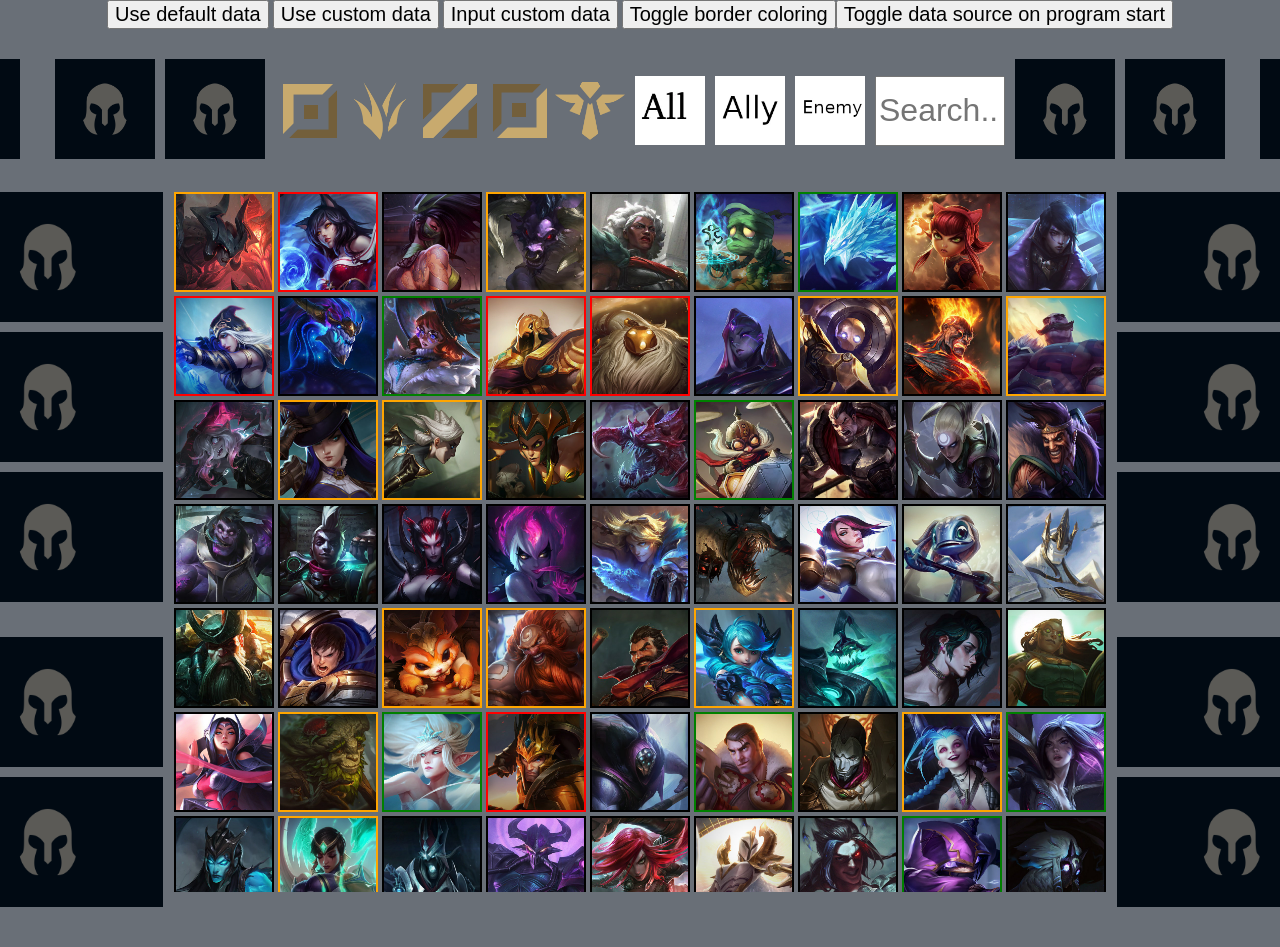
==== UnnamedDraftingTool/index.html @ 5581f3e4 "Update drafting tool (user data switch)" ====
<!doctype html>
<html lang="en">
	<head>
		<meta charset="UTF-8" />
		<meta name="viewport" content="width=device-width, initial-scale=1" />
		<title>Unnamed Drafting Tool</title>
		<link href="./css/style.css" rel="stylesheet" />
		<script type="module" src="./js/main.js"></script>
	</head>

	<body>
		<div class="container">
			<div id="data" class="data">
				<input
					class="source-button"
					id="default_data"
					type="button"
					value="Use default data"
				/>
				<input
					class="source-button"
					id="load_user_data"
					type="button"
					value="Use custom data"
				/>
				<input
					class="source-button"
					id="input_user_data"
					type="button"
					value="Input custom data"
				/>
				<input
					class="source-button"
					id="color-borders-toggle"
					type="button"
					value="Toggle border coloring"
				/><input
					class="source-button"
					id="load-user-data-on-program-load-toggle"
					type="button"
					value="Toggle data source on program start"
				/>
			</div>
			<div class="wrapper">
				<div class="draft-area">
					<div class="bans">
						<div class="draft-team-bans" id="blue-team">
							<div class="champion-ban">
								<img
									src="./img/pick_icon.png"
									alt="champion-pick-icon"
								/>
							</div>
							<div class="champion-ban">
								<img
									src="./img/pick_icon.png"
									alt="champion-pick-icon"
								/>
							</div>
							<div class="champion-ban">
								<img
									src="./img/pick_icon.png"
									alt="champion-pick-icon"
								/>
							</div>
							<div class="ban-separator"></div>
							<div class="champion-ban">
								<img
									src="./img/pick_icon.png"
									alt="champion-pick-icon"
								/>
							</div>
							<div class="champion-ban">
								<img
									src="./img/pick_icon.png"
									alt="champion-pick-icon"
								/>
							</div>
						</div>
						<div class="utils">
							<div class="role-selection">
								<img
									id="top"
									class="role-icon"
									src="./img/Top_icon.webp"
									alt="toplane icon"
								/>
								<img
									id="jungle"
									class="role-icon"
									src="./img/Jungle_icon.webp"
									alt="jungle icon"
								/>
								<img
									id="mid"
									class="role-icon"
									src="./img/Middle_icon.webp"
									alt="midlane icon"
								/>
								<img
									id="adc"
									class="role-icon"
									src="./img/Bottom_icon.webp"
									alt="adc icon"
								/>
								<img
									id="support"
									class="role-icon"
									src="./img/Support_icon.webp"
									alt="support icon"
								/>
							</div>
							<div class="team-selection">
								<img
									id="all"
									class="team-logo"
									src="./img/org_icons/all.webp"
								/>
								<img
									id="ally"
									class="team-logo"
									src="./img/org_icons/ally.webp"
								/>
								<img
									id="enemy"
									class="team-logo"
									src="./img/org_icons/enemy.webp"
									alt="K5"
								/>
							</div>
							<input
								id="search-bar"
								type="text"
								class="search-bar"
								placeholder="Search..."
							/>
						</div>

						<div class="draft-team-bans" id="red-team">
							<div class="champion-ban">
								<img
									src="./img/pick_icon.png"
									alt="champion-pick-icon"
								/>
							</div>
							<div class="champion-ban">
								<img
									src="./img/pick_icon.png"
									alt="champion-pick-icon"
								/>
							</div>
							<div class="champion-ban">
								<img
									src="./img/pick_icon.png"
									alt="champion-pick-icon"
								/>
							</div>
							<div class="ban-separator"></div>
							<div class="champion-ban">
								<img
									src="./img/pick_icon.png"
									alt="champion-pick-icon"
								/>
							</div>
							<div class="champion-ban">
								<img
									src="./img/pick_icon.png"
									alt="champion-pick-icon"
								/>
							</div>
						</div>
					</div>

					<div class="not-bans">
						<div class="draft-team" id="blue-team">
							<div class="champion-pick">
								<img
									src="./img/pick_icon.png"
									alt="champion-pick-icon"
								/>
							</div>
							<div class="champion-pick">
								<img
									src="./img/pick_icon.png"
									alt="champion-pick-icon"
								/>
							</div>
							<div class="champion-pick">
								<img
									src="./img/pick_icon.png"
									alt="champion-pick-icon"
								/>
							</div>
							<div class="pick-separator"></div>
							<div class="champion-pick">
								<img
									src="./img/pick_icon.png"
									alt="champion-pick-icon"
								/>
							</div>
							<div class="champion-pick">
								<img
									src="./img/pick_icon.png"
									alt="champion-pick-icon"
								/>
							</div>
						</div>
						<div class="wrapper">
							<div
								class="champions-container"
								id="champions-container"
							></div>
						</div>
						<div class="draft-team" id="red-team">
							<div class="champion-pick">
								<img
									src="./img/pick_icon.png"
									alt="champion-pick-icon"
								/>
							</div>
							<div class="champion-pick">
								<img
									src="./img/pick_icon.png"
									alt="champion-pick-icon"
								/>
							</div>
							<div class="champion-pick">
								<img
									src="./img/pick_icon.png"
									alt="champion-pick-icon"
								/>
							</div>
							<div class="pick-separator"></div>
							<div class="champion-pick">
								<img
									src="./img/pick_icon.png"
									alt="champion-pick-icon"
								/>
							</div>
							<div class="champion-pick">
								<img
									src="./img/pick_icon.png"
									alt="champion-pick-icon"
								/>
							</div>
						</div>
					</div>
				</div>
			</div>
		</div>
	</body>
</html>
---- UnnamedDraftingTool/css/style.css ----
/* http://meyerweb.com/eric/tools/css/reset/ 
   v2.0 | 20110126
   License: none (public domain)
*/

html,
body,
div,
span,
applet,
object,
iframe,
h1,
h2,
h3,
h4,
h5,
h6,
p,
blockquote,
pre,
a,
abbr,
acronym,
address,
big,
cite,
code,
del,
dfn,
em,
img,
ins,
kbd,
q,
s,
samp,
small,
strike,
strong,
sub,
sup,
tt,
var,
b,
u,
i,
center,
dl,
dt,
dd,
ol,
ul,
li,
fieldset,
form,
label,
legend,
table,
caption,
tbody,
tfoot,
thead,
tr,
th,
td,
article,
aside,
canvas,
details,
embed,
figure,
figcaption,
footer,
header,
hgroup,
menu,
nav,
output,
ruby,
section,
summary,
time,
mark,
audio,
video {
	margin: 0;
	padding: 0;
	border: 0;
	font-size: 100%;
	font: inherit;
	vertical-align: baseline;
}

/* HTML5 display-role reset for older browsers */
article,
aside,
details,
figcaption,
figure,
footer,
header,
hgroup,
menu,
nav,
section {
	display: block;
}

body {
	line-height: 1;
}

ol,
ul {
	list-style: none;
}

blockquote,
q {
	quotes: none;
}

blockquote:before,
blockquote:after,
q:before,
q:after {
	content: "";
	content: none;
}

table {
	border-collapse: collapse;
	border-spacing: 0;
}

/* ------------------------------------------- */

:root {
	--pickMaxWidth: 230px;
	--pickMaxHeight: 130px;
	--championMaxWidth: 100px;
	--championMaxHeight: var(--championMaxWidth);
	--banMaxWidth: 100px;
	--banMaxHeight: var(--banMaxWidth);
	--roleIconMaxWidth: 70px;
	--roleIconMaxHeight: var(--roleIconMaxWidth);
	--teamIconMaxWidth: 70px;
	--teamIconMaxHeight: var(--teamIconMaxWidth);
	--searchBarMaxWidth: 130px;
	--searchBarMaxHeight: 70px;
	--searchBarFontSize: 2rem;
	--dataButtonMaxWidth: 100px;
	--dataButtonMaxHeight: 20px;
	--dataButtonFontSize: 20px;
}

/*#797150
#5f95a1
#8d7192
#9d7f9a
#6c3e3e
 *
 *
 *
 * */
body {
	height: 100vh;
	width: 100vw;
	background-color: #696f77;
	overflow-y: hidden;
	overflow-x: hidden;
}

.container {
	display: flex;
	flex-direction: column;
	align-items: center;
	justify-content: start;
	gap: 10px;
	min-height: 0;
	min-width: 0;
}

.draft-area {
	padding: 20px;
	display: flex;
	flex-direction: column;
	align-items: center;
	justify-content: center;
	gap: 10px;
	min-height: 0;
	min-width: 0;
}

.draft-team {
	display: flex;
	flex-direction: column;
	gap: 10px;
}

.draft-team > .stage-separator-vertical {
	height: 50px;
	background-color: gray;
}

.wrapper {
	width: 73vw;
	display: flex;
	flex-direction: column;
	align-items: center;
	justify-content: center;
}

.champions-container {
	max-height: 77.8vh;
	display: flex;
	flex-direction: row;
	flex-wrap: wrap;
	flex-grow: 1;
	flex-shrink: 1;
	align-items: center;
	justify-content: center;
	gap: 4px;
	overflow-y: auto;
	min-height: 0;
	min-width: 0;
}

.champion-container {
	display: flex;
	flex-direction: column;
	width: var(--championMaxWidth);
	height: var(--championMaxHeight);
}

.champion-icon {
	max-width: var(--championMaxWidth);
	max-height: var(--championMaxHeight);
	width: var(--championMaxWidth);
	height: var(--championMaxHeight);
	box-sizing: border-box;

	border: 2px solid;
	border-color: black;
}

.champion-pick {
	display: flex;
	align-items: center;
	justify-content: center;
	overflow: clip;
}

.role-selection {
	display: flex;
	align-items: center;
	justify-content: center;
}

.role-selection > img {
	max-width: var(--roleIconMaxWidth);
	max-height: var(--roleIconMaxHeight);
}

.utils {
	display: flex;
	flex-direction: row;
	align-items: center;
	justify-content: center;
	gap: 10px;
}

.search-bar {
	width: var(--searchBarMaxWidth);
	height: var(--searchBarMaxHeight);
	font-size: var(--searchBarFontSize);
	box-sizing: border-box;
}

.team-selection {
	display: flex;
	flex-direction: row;
	align-items: center;
	justify-content: center;
	gap: 10px;
}

.team-selection > img {
	max-width: var(--teamIconMaxWidth);
	max-height: var(--teamIconMaxHeight);
}

.not-bans {
	padding: 20px;
	display: flex;
	flex-direction: row;
	align-items: flex-start;
	justify-content: center;
	gap: 10px;
	min-height: 0;
	min-width: 0;
}

.bans {
	padding-left: 20px;
	padding-right: 20px;
	display: flex;
	flex-direction: row;
	align-items: center;
	justify-content: center;
	gap: 10px;
	min-height: 0;
	min-width: 0;
}

.draft-team-bans {
	display: flex;
	flex-direction: row;
	align-items: center;
	justify-content: center;
	gap: 10px;
	min-height: 0;
	min-width: 0;
}

.draft-team-bans#red-team {
	flex-direction: row-reverse;
}

.ban-separator {
	width: 15px;
}

.pick-separator {
	height: 15px;
}

.draft-team-bans > .champion-ban > img {
	width: var(--banMaxWidth);
	height: var(--banMaxHeight);
	max-width: var(--banMaxWidth);
	max-height: var(--banMaxHeight);
	object-fit: cover;
}

/*1280 × 720 pixels
* meaning a 1.77 : 1 ratio
* */
.draft-team > .champion-pick > img {
	width: var(--pickMaxWidth);
	height: var(--pickMaxHeight);
	max-width: var(--pickMaxWidth);
	max-height: var(--pickMaxHeight);
}

.not-bans > .wrapper {
	overflow-y: auto;
}

.source-button {
	min-width: var(--dataButtonMaxWidth);
	min-height: var(--dataButtonMaxHeight);
	font-size: var(--dataButtonFontSize);
}

#user_data_form_container {
	display: flex;
	flex-direction: column;
	justify-content: center;
	align-items: center;
}
#user_data_form_container > textarea {
	font-size: 15px;
}
#user_data_form_container > label {
	border: 3px solid black;
	font-size: 30px;
}
#user_data_form_container > label > a {
	color: #5eeb73;
}

.hidden {
	display: none !important;
}

[data-team="both"] {
	border-color: orange;
}

[data-team="ally"] {
	border-color: green;
}

[data-team="enemy"] {
	border-color: red;
}
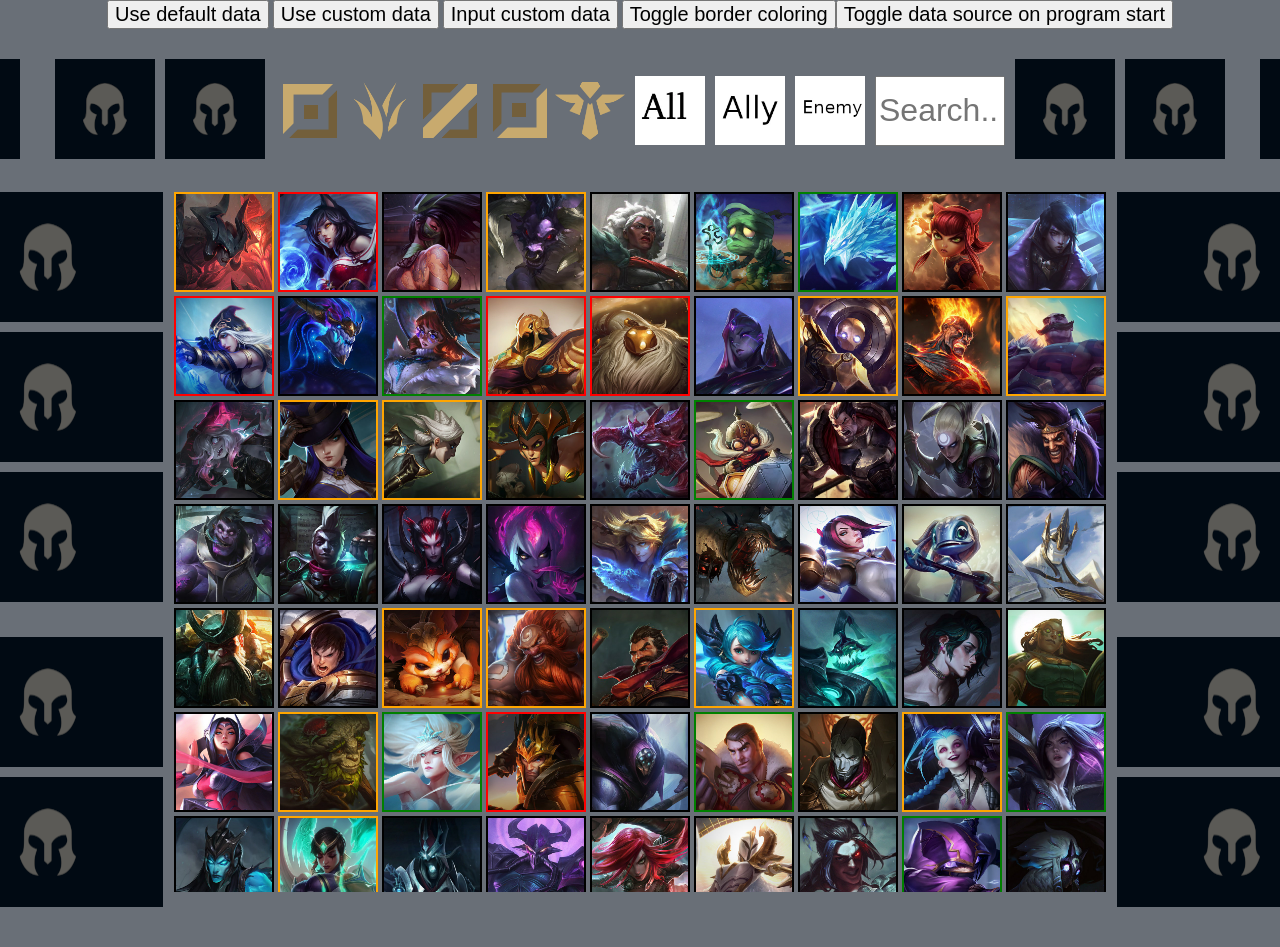
==== commit e0a9c4b1: "Update drafting tool (dragging)" ====
--- a/UnnamedDraftingTool/index.html
+++ b/UnnamedDraftingTool/index.html
@@ -47,33 +47,33 @@
 						<div class="draft-team-bans" id="blue-team">
 							<div class="champion-ban">
 								<img
-									src="./img/pick_icon.png"
-									alt="champion-pick-icon"
-								/>
-							</div>
-							<div class="champion-ban">
-								<img
-									src="./img/pick_icon.png"
-									alt="champion-pick-icon"
-								/>
-							</div>
-							<div class="champion-ban">
-								<img
-									src="./img/pick_icon.png"
-									alt="champion-pick-icon"
+									src="./img/ban-icon.png"
+									alt="champion-ban-icon"
+								/>
+							</div>
+							<div class="champion-ban">
+								<img
+									src="./img/ban-icon.png"
+									alt="champion-ban-icon"
+								/>
+							</div>
+							<div class="champion-ban">
+								<img
+									src="./img/ban-icon.png"
+									alt="champion-ban-icon"
 								/>
 							</div>
 							<div class="ban-separator"></div>
 							<div class="champion-ban">
 								<img
-									src="./img/pick_icon.png"
-									alt="champion-pick-icon"
-								/>
-							</div>
-							<div class="champion-ban">
-								<img
-									src="./img/pick_icon.png"
-									alt="champion-pick-icon"
+									src="./img/ban-icon.png"
+									alt="champion-ban-icon"
+								/>
+							</div>
+							<div class="champion-ban">
+								<img
+									src="./img/ban-icon.png"
+									alt="champion-ban-icon"
 								/>
 							</div>
 						</div>
@@ -139,33 +139,33 @@
 						<div class="draft-team-bans" id="red-team">
 							<div class="champion-ban">
 								<img
-									src="./img/pick_icon.png"
-									alt="champion-pick-icon"
-								/>
-							</div>
-							<div class="champion-ban">
-								<img
-									src="./img/pick_icon.png"
-									alt="champion-pick-icon"
-								/>
-							</div>
-							<div class="champion-ban">
-								<img
-									src="./img/pick_icon.png"
-									alt="champion-pick-icon"
+									src="./img/ban-icon.png"
+									alt="champion-ban-icon"
+								/>
+							</div>
+							<div class="champion-ban">
+								<img
+									src="./img/ban-icon.png"
+									alt="champion-ban-icon"
+								/>
+							</div>
+							<div class="champion-ban">
+								<img
+									src="./img/ban-icon.png"
+									alt="champion-ban-icon"
 								/>
 							</div>
 							<div class="ban-separator"></div>
 							<div class="champion-ban">
 								<img
-									src="./img/pick_icon.png"
-									alt="champion-pick-icon"
-								/>
-							</div>
-							<div class="champion-ban">
-								<img
-									src="./img/pick_icon.png"
-									alt="champion-pick-icon"
+									src="./img/ban-icon.png"
+									alt="champion-ban-icon"
+								/>
+							</div>
+							<div class="champion-ban">
+								<img
+									src="./img/ban-icon.png"
+									alt="champion-ban-icon"
 								/>
 							</div>
 						</div>
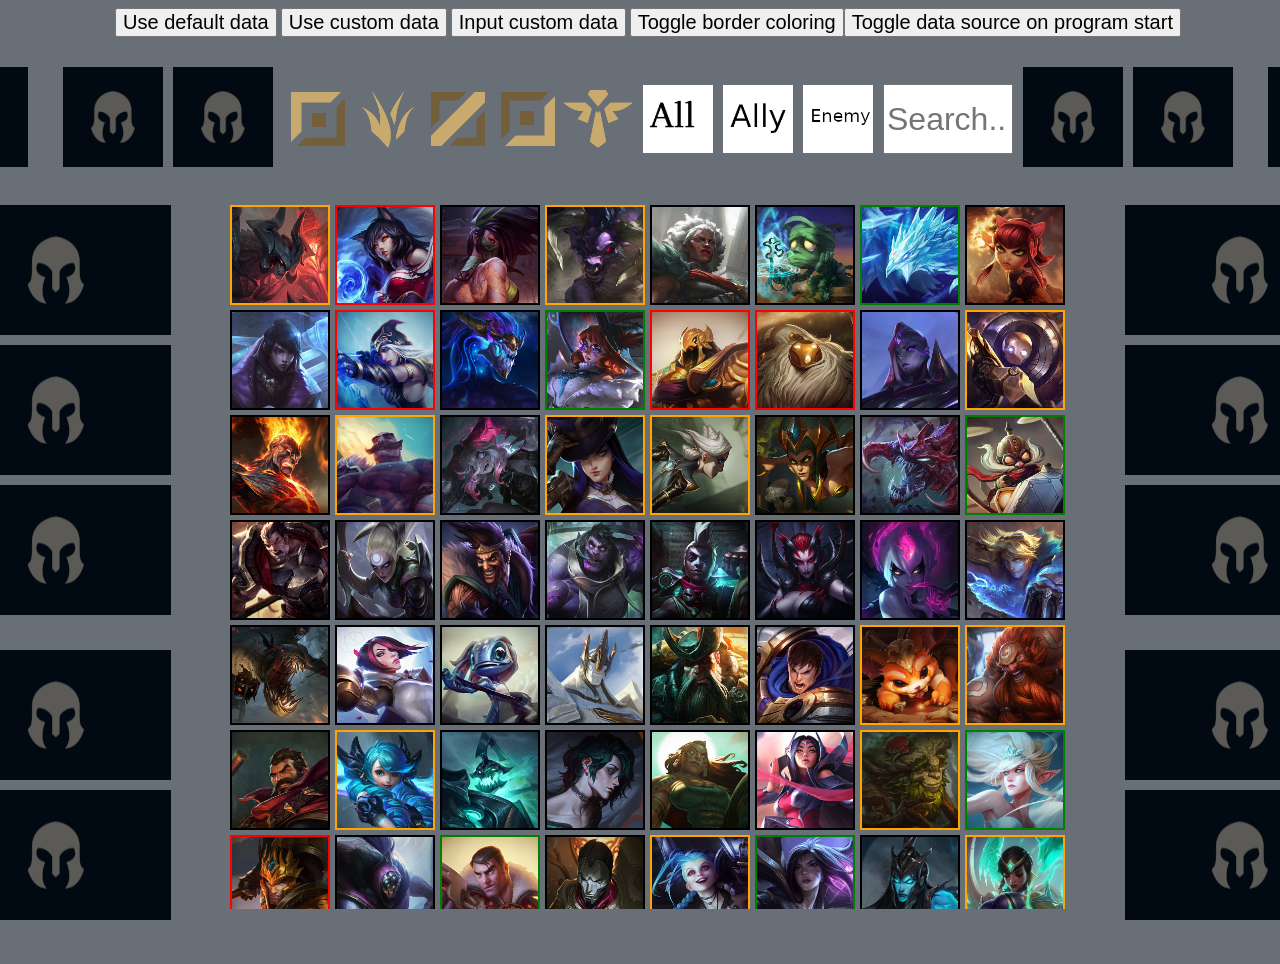
==== commit 2f3f9d1a: "Update draft tool (Styling on selected team/champions/roles)" ====
--- a/UnnamedDraftingTool/index.html
+++ b/UnnamedDraftingTool/index.html
@@ -78,7 +78,7 @@
 							</div>
 						</div>
 						<div class="utils">
-							<div class="role-selection">
+							<div id="roles" class="role-selection">
 								<img
 									id="top"
 									class="role-icon"
@@ -110,7 +110,7 @@
 									alt="support icon"
 								/>
 							</div>
-							<div class="team-selection">
+							<div id="teams-container" class="team-selection">
 								<img
 									id="all"
 									class="team-logo"
--- a/UnnamedDraftingTool/css/style.css
+++ b/UnnamedDraftingTool/css/style.css
@@ -1,141 +1,3 @@
-/* http://meyerweb.com/eric/tools/css/reset/ 
-   v2.0 | 20110126
-   License: none (public domain)
-*/
-
-html,
-body,
-div,
-span,
-applet,
-object,
-iframe,
-h1,
-h2,
-h3,
-h4,
-h5,
-h6,
-p,
-blockquote,
-pre,
-a,
-abbr,
-acronym,
-address,
-big,
-cite,
-code,
-del,
-dfn,
-em,
-img,
-ins,
-kbd,
-q,
-s,
-samp,
-small,
-strike,
-strong,
-sub,
-sup,
-tt,
-var,
-b,
-u,
-i,
-center,
-dl,
-dt,
-dd,
-ol,
-ul,
-li,
-fieldset,
-form,
-label,
-legend,
-table,
-caption,
-tbody,
-tfoot,
-thead,
-tr,
-th,
-td,
-article,
-aside,
-canvas,
-details,
-embed,
-figure,
-figcaption,
-footer,
-header,
-hgroup,
-menu,
-nav,
-output,
-ruby,
-section,
-summary,
-time,
-mark,
-audio,
-video {
-	margin: 0;
-	padding: 0;
-	border: 0;
-	font-size: 100%;
-	font: inherit;
-	vertical-align: baseline;
-}
-
-/* HTML5 display-role reset for older browsers */
-article,
-aside,
-details,
-figcaption,
-figure,
-footer,
-header,
-hgroup,
-menu,
-nav,
-section {
-	display: block;
-}
-
-body {
-	line-height: 1;
-}
-
-ol,
-ul {
-	list-style: none;
-}
-
-blockquote,
-q {
-	quotes: none;
-}
-
-blockquote:before,
-blockquote:after,
-q:before,
-q:after {
-	content: "";
-	content: none;
-}
-
-table {
-	border-collapse: collapse;
-	border-spacing: 0;
-}
-
-/* ------------------------------------------- */
-
 :root {
 	--pickMaxWidth: 230px;
 	--pickMaxHeight: 130px;
@@ -194,6 +56,7 @@
 }
 
 .draft-team {
+	padding: 4px 0px;
 	display: flex;
 	flex-direction: column;
 	gap: 10px;
@@ -221,10 +84,11 @@
 	flex-shrink: 1;
 	align-items: center;
 	justify-content: center;
-	gap: 4px;
+	gap: 5px;
 	overflow-y: auto;
 	min-height: 0;
 	min-width: 0;
+	padding: 4px;
 }
 
 .champion-container {
@@ -245,6 +109,9 @@
 	border-color: black;
 }
 
+.selected {
+	box-shadow: 0px 0px 2px 2px gold;
+}
 .champion-pick {
 	display: flex;
 	align-items: center;
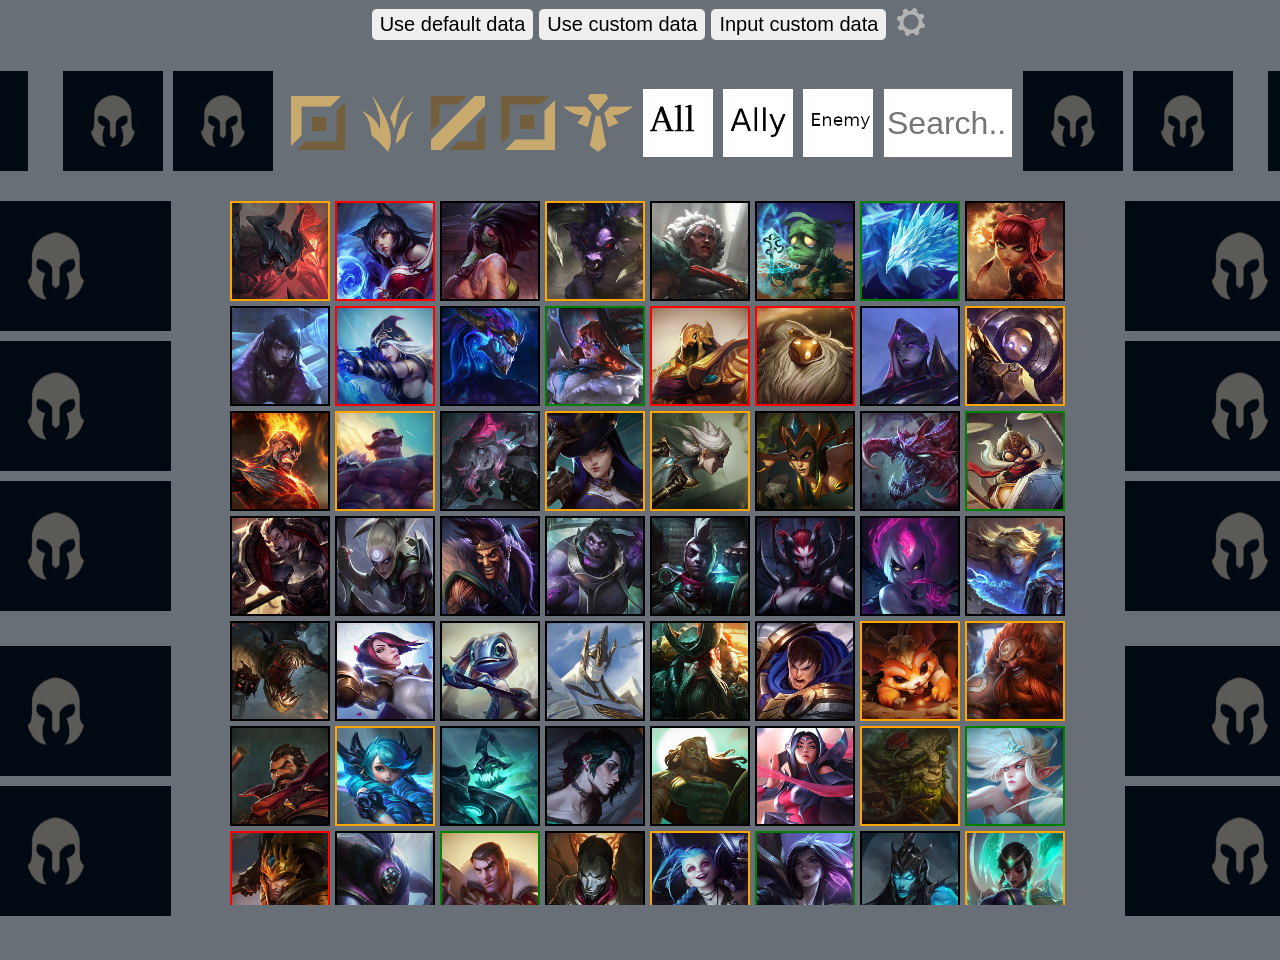
==== commit 3d97b1df: "Update drafting tool (add an options menu)" ====
--- a/UnnamedDraftingTool/index.html
+++ b/UnnamedDraftingTool/index.html
@@ -9,37 +9,46 @@
 	</head>
 
 	<body>
-		<div class="container">
-			<div id="data" class="data">
-				<input
-					class="source-button"
-					id="default_data"
-					type="button"
-					value="Use default data"
-				/>
-				<input
-					class="source-button"
-					id="load_user_data"
-					type="button"
-					value="Use custom data"
-				/>
-				<input
-					class="source-button"
-					id="input_user_data"
-					type="button"
-					value="Input custom data"
-				/>
-				<input
-					class="source-button"
-					id="color-borders-toggle"
-					type="button"
-					value="Toggle border coloring"
-				/><input
-					class="source-button"
-					id="load-user-data-on-program-load-toggle"
-					type="button"
-					value="Toggle data source on program start"
-				/>
+		<div id="settings-menu" class="hidden">
+			<input class="source-button" id="leave-settings-button" value="Save settings and leave"type="button"></input>
+			<input
+				class="source-button"
+				id="color-borders-toggle"
+				type="button"
+				value="Color champion borders"
+			/>
+                <input
+				class="source-button"
+				id="load-user-data-on-program-load-toggle"
+				type="button"
+				value="Load user data on page load"
+			/>
+		</div>
+		<div id="content-container" class="container">
+			<div id="header">
+				<div id="data" class="data">
+					<input
+						class="source-button"
+						id="default_data"
+						type="button"
+						value="Use default data"
+					/>
+					<input
+						class="source-button"
+						id="load_user_data"
+						type="button"
+						value="Use custom data"
+					/>
+					<input
+						class="source-button"
+						id="input_user_data"
+						type="button"
+						value="Input custom data"
+					/>
+				</div>
+				<button class="settings-button" id="enter-settings-button">
+					<img src="./img/settings-cog.png" />
+				</button>
 			</div>
 			<div class="wrapper">
 				<div class="draft-area">
--- a/UnnamedDraftingTool/css/style.css
+++ b/UnnamedDraftingTool/css/style.css
@@ -1,4 +1,5 @@
 :root {
+	--bodyBackgroundColor: #696f77;
 	--pickMaxWidth: 230px;
 	--pickMaxHeight: 130px;
 	--championMaxWidth: 100px;
@@ -29,7 +30,7 @@
 body {
 	height: 100vh;
 	width: 100vw;
-	background-color: #696f77;
+	background-color: var(--bodyBackgroundColor);
 	overflow-y: hidden;
 	overflow-x: hidden;
 }
@@ -50,7 +51,7 @@
 	flex-direction: column;
 	align-items: center;
 	justify-content: center;
-	gap: 10px;
+	gap: 2px;
 	min-height: 0;
 	min-width: 0;
 }
@@ -229,6 +230,10 @@
 	min-width: var(--dataButtonMaxWidth);
 	min-height: var(--dataButtonMaxHeight);
 	font-size: var(--dataButtonFontSize);
+	border: 1px solid;
+	border-color: var(--bodyBackgroundColor);
+	padding: 4px 8px;
+	border-radius: 6px;
 }
 
 #user_data_form_container {
@@ -263,3 +268,42 @@
 [data-team="enemy"] {
 	border-color: red;
 }
+
+.settings-button,
+.settings-button > img {
+	max-height: 28px;
+	max-width: 28px;
+}
+.settings-button > img {
+	filter: brightness(1.4);
+}
+.settings-button {
+	display: flex;
+	align-items: center;
+	justify-content: center;
+	background-color: var(--bodyBackgroundColor);
+	border: 0px;
+}
+
+#settings-menu {
+	display: flex;
+	flex-direction: column;
+	align-items: start;
+	justify-content: center;
+	gap: 3px;
+}
+#settings-menu > label {
+	color: #eeeeee;
+	padding: 0px 2px;
+}
+
+#header {
+	display: flex;
+	flex-direction: row;
+	align-items: start;
+	justify-content: center;
+	gap: 10px;
+}
+#leave-settings-button {
+	font-weight: 700;
+}
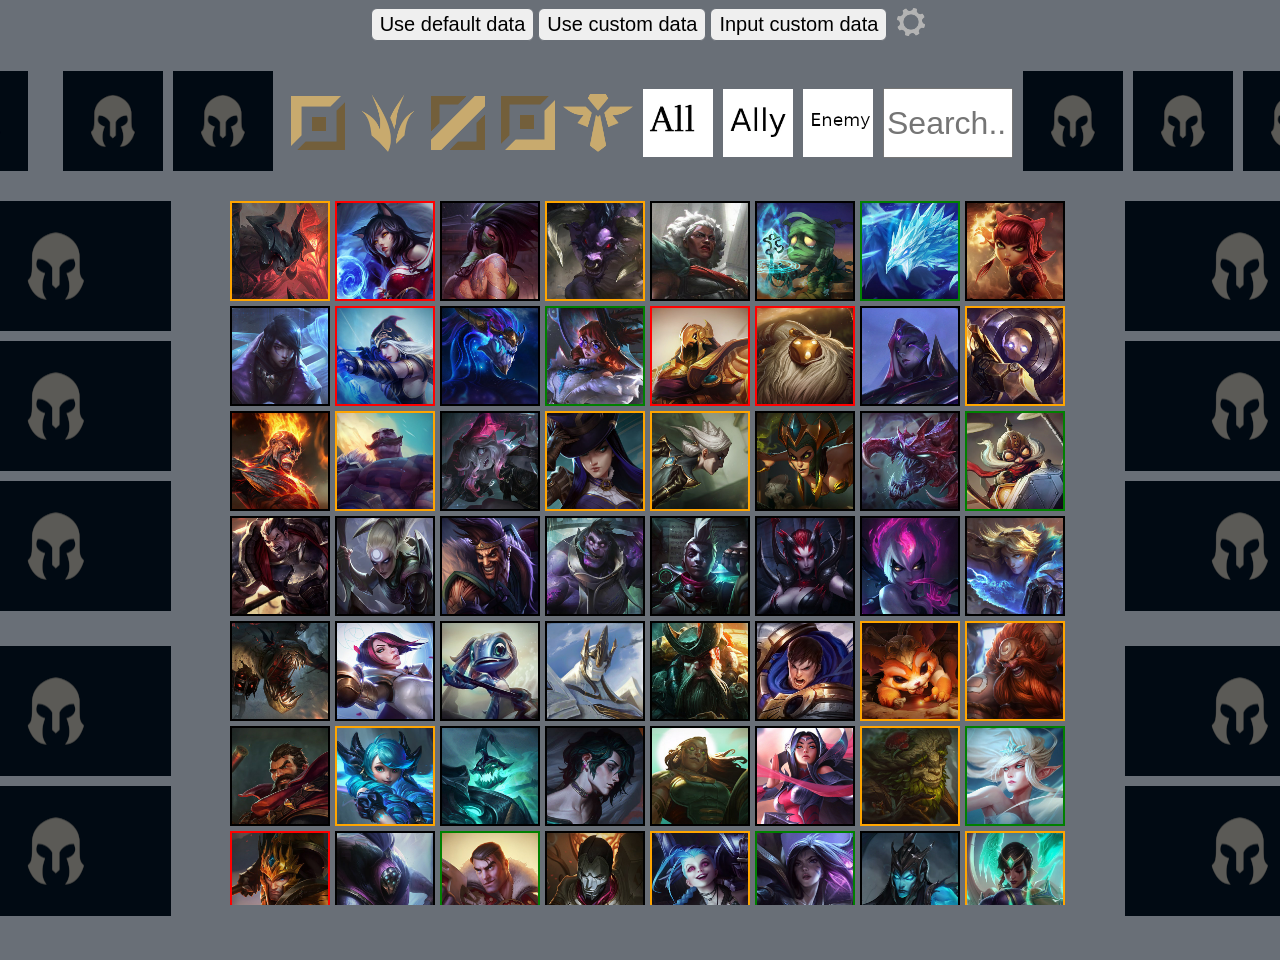
==== commit 3765961e: "Update drafting tool (add picking with keyboard)" ====
--- a/UnnamedDraftingTool/index.html
+++ b/UnnamedDraftingTool/index.html
@@ -10,14 +10,19 @@
 
 	<body>
 		<div id="settings-menu" class="hidden">
-			<input class="source-button" id="leave-settings-button" value="Save settings and leave"type="button"></input>
+			<input
+				class="source-button"
+				id="leave-settings-button"
+				value="Save settings and leave"
+				type="button"
+			/>
 			<input
 				class="source-button"
 				id="color-borders-toggle"
 				type="button"
 				value="Color champion borders"
 			/>
-                <input
+			<input
 				class="source-button"
 				id="load-user-data-on-program-load-toggle"
 				type="button"
@@ -47,13 +52,13 @@
 					/>
 				</div>
 				<button class="settings-button" id="enter-settings-button">
-					<img src="./img/settings-cog.png" />
+					<img src="./img/settings-cog.png" alt="settings-icon" />
 				</button>
 			</div>
 			<div class="wrapper">
 				<div class="draft-area">
 					<div class="bans">
-						<div class="draft-team-bans" id="blue-team">
+						<div class="draft-team-bans" id="blue-team-bans">
 							<div class="champion-ban">
 								<img
 									src="./img/ban-icon.png"
@@ -121,20 +126,22 @@
 							</div>
 							<div id="teams-container" class="team-selection">
 								<img
+									alt="all-team-logo"
 									id="all"
 									class="team-logo"
 									src="./img/org_icons/all.webp"
 								/>
 								<img
+									alt="ally-team-logo"
 									id="ally"
 									class="team-logo"
 									src="./img/org_icons/ally.webp"
 								/>
 								<img
+									alt="enemy-team-logo"
 									id="enemy"
 									class="team-logo"
 									src="./img/org_icons/enemy.webp"
-									alt="K5"
 								/>
 							</div>
 							<input
@@ -145,7 +152,7 @@
 							/>
 						</div>
 
-						<div class="draft-team-bans" id="red-team">
+						<div class="draft-team-bans" id="red-team-bans">
 							<div class="champion-ban">
 								<img
 									src="./img/ban-icon.png"
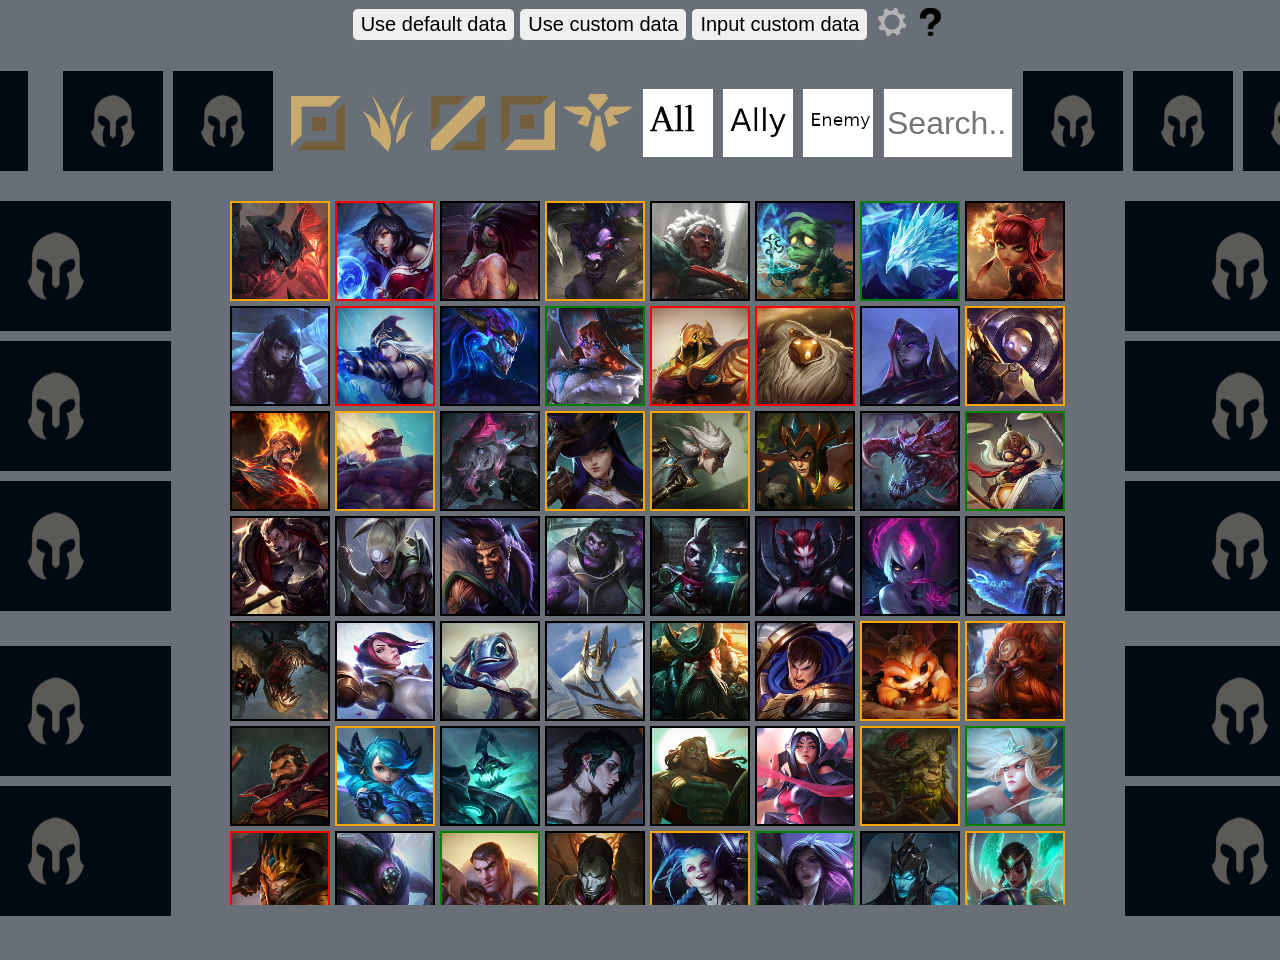
==== commit 9e5e979d: "Update drafing tool (add a manual)" ====
--- a/UnnamedDraftingTool/index.html
+++ b/UnnamedDraftingTool/index.html
@@ -9,6 +9,45 @@
 	</head>
 
 	<body>
+		<div id="manual-container" class="hidden">
+			<input
+				class="source-button"
+				id="close-manual-button"
+				value="Close manual"
+				type="button"
+			/>
+			<div class="manual-container" markdown="1">
+				<p>You can pick a champion in two ways:</p>
+				<p>- click a champion, then click a pick/ban slot</p>
+				<p>- drag and drop the champion</p>
+				<p>There is keyboard support, the current shortcuts are:</p>
+				<p>
+					- `Spacebar` to focus the search bar (no need to click it
+					with the mouse)
+				</p>
+				<p>
+					- `Backspace` to focus the search bar and remove a character
+				</p>
+				<p>
+					- any small letter such as `a` or `l` to search (it also
+					inputs the pressed key)
+				</p>
+				<p>
+					- any number from 1 to 0 (0 represents 10) to pick or ban a
+					champion in that slot, depending on the current mode
+				</p>
+				<p>- `P` to get into `pick` mode</p>
+				<p>- `B` to get into `ban` mode</p>
+				<p>- `Delete` to clear all picks and bans</p>
+				<p>- `C` to load custom data</p>
+				<p>- `D` to load default data</p>
+				<p>
+					- `I` to open the "Input custom data" input area (note that
+					this disables keyboard input until the input area is hidden)
+				</p>
+				<p>- `F` to open the file data input dialog</p>
+			</div>
+		</div>
 		<div id="settings-menu" class="hidden">
 			<input
 				class="source-button"
@@ -54,6 +93,9 @@
 				<button class="settings-button" id="enter-settings-button">
 					<img src="./img/settings-cog.png" alt="settings-icon" />
 				</button>
+				<button class="settings-button" id="open-manual-button">
+					<img src="./img/question-mark.png" alt="settings-icon" />
+				</button>
 			</div>
 			<div class="wrapper">
 				<div class="draft-area">
